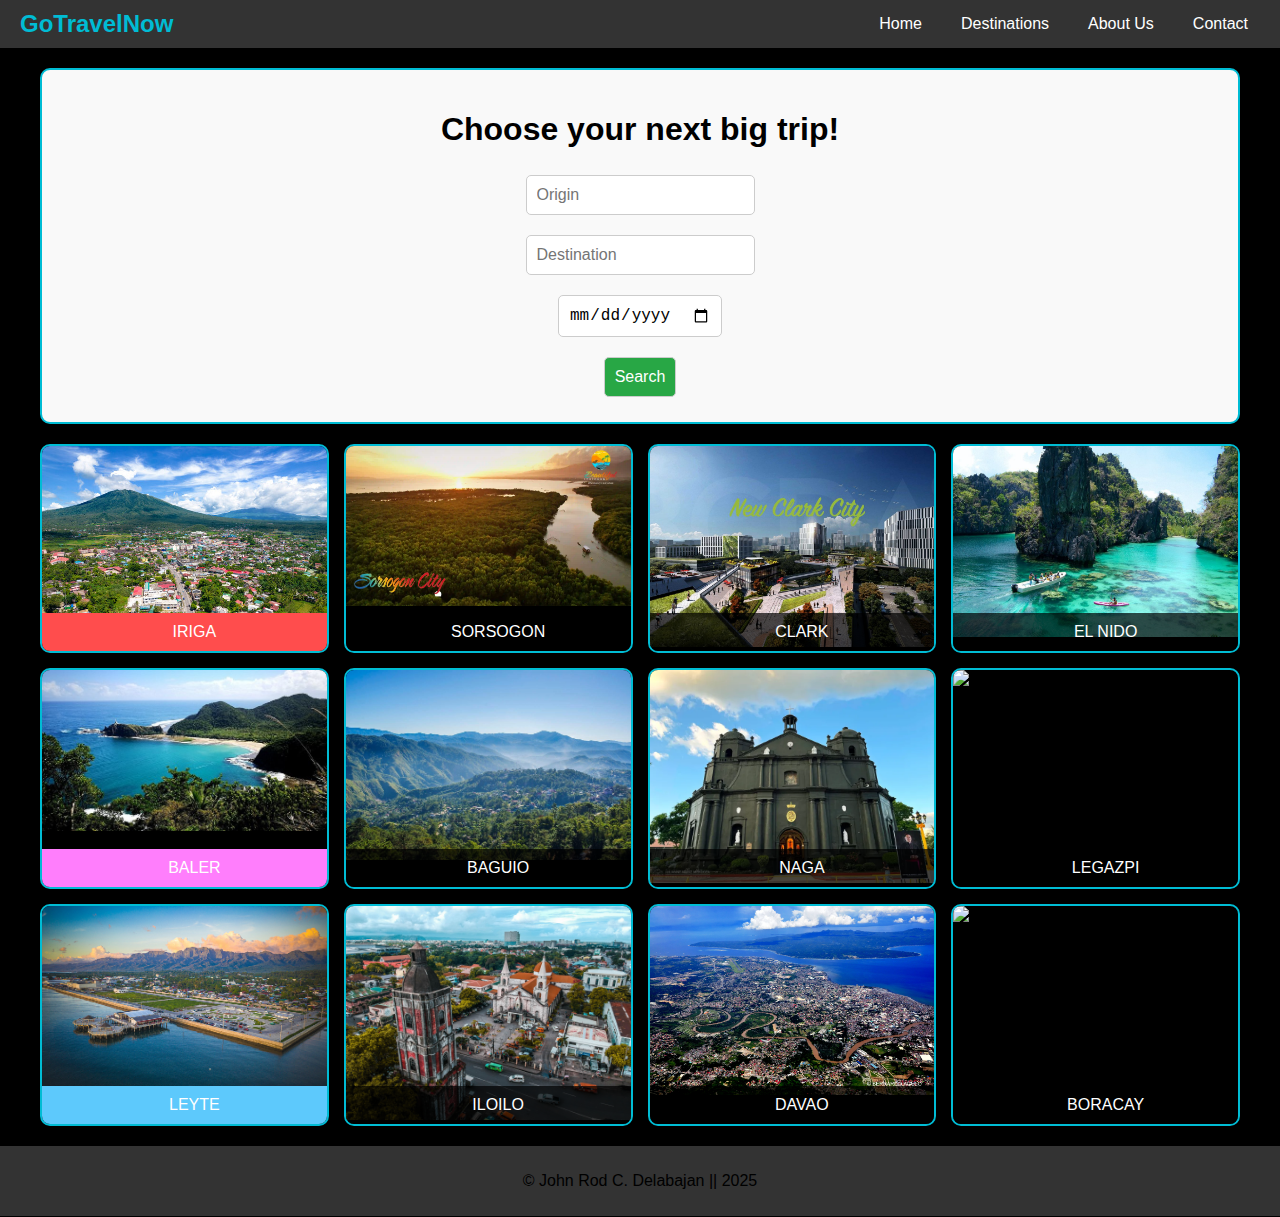
==== index.html @ fa5685aa "Refactor(created the codes)" ====
<!DOCTYPE html>
<html lang="en">
<head>
  <meta charset="UTF-8">
  <meta name="viewport" content="width=device-width, initial-scale=1.0">
  <title>Travel Layout</title>
  <link rel="stylesheet" href="./assets/css/style.css">
</head>
<body>
  <nav class="navbar">
    <div class="logo">GoTravelNow</div>
    <ul class="nav-links">
      <li><a href="#home">Home</a></li>
      <li><a href="#destinations">Destinations</a></li>
      <li><a href="#about">About Us</a></li>
      <li><a href="#contact">Contact</a></li>
    </ul>
  </nav>
  <div class="container">
    <div class="header">
      <h1>Choose your next big trip!</h1>
      <div class="search">
        <input type="text" placeholder="Origin">
        <input type="text" placeholder="Destination">
        <input type="date">
        <a href="./pages/page1/index.html">
            <button>Search</button>
        </a>
      </div>
    </div>
    <div class="grid">
      <div class="card featured">
        <img src="./assets/img/iriga.jpg" alt="Iriga">
        <div class="label">IRIGA</div>
      </div>
      <div class="card">
        <img src="./assets/img/sorsogon.webp" alt="Sorsogon">
        <div class="label">SORSOGON</div>
      </div>
      <div class="card">
        <img src="./assets/img/clark.jpg" alt="Clark">
        <div class="label">CLARK</div>
      </div>
      <div class="card">
        <img src="./assets/img/elnido.jpeg" alt="El Nido">
        <div class="label"> EL NIDO</div>
      </div>
      <div class="card popular">
        <img src="./assets/img/baler.jpg" alt="Baler">
        <div class="label">BALER</div>
      </div>
      <div class="card">
        <img src="./assets/img/baguio.jpg" alt="Baguio">
        <div class="label">BAGUIO</div>
      </div>
      <div class="card">
        <img src="./assets/img/naga.webp" alt="Naga">
        <div class="label">NAGA</div>
      </div>
      <div class="card">
        <img src="./assets/img/legazpi.jpg" alt="Legazpi">
        <div class="label">LEGAZPI</div>
      </div>
      <div class="card new">
        <img src="./assets/img/leyte.jpg" alt="Leyte">
        <div class="label">LEYTE</div>
      </div>
      <div class="card">
        <img src="./assets/img/iloilo.jpg" alt="Iloilo">
        <div class="label">ILOILO</div>
      </div>
      <div class="card">
        <img src="./assets/img/davao.jpg" alt="Davao">
        <div class="label">DAVAO</div>
      </div>
      <div class="card">
        <img src="./assets/img/boracay.jpg" alt="Boracay">
        <div class="label">BORACAY</div>
      </div>
    </div>
  </div>
  <footer class="footer">
    <div class="copyright">
        <p>&copy; John Rod C. Delabajan || 2025</p>
    </div>
  </footer>
  <script src="./assets/js/script.js"></script>
</body>
</html>
---- assets/css/style.css ----
body {
    font-family: Arial, sans-serif;
    margin: 0;
    padding: 0;
    background-color: #000000;
  }
  
  .container {
    max-width: 1200px;
    margin: 0 auto;
    padding: 20px;
  }
  
  .header {
    border: 2px solid #00bcd4; /* Border */
    border-radius: 10px; /* Rounded corners */
    padding: 20px; /* Spacing */
    background-color: #f9f9f9; /* Light background */
    box-shadow: 0 4px 6px rgba(0, 0, 0, 0.1); /* Subtle shadow */
    text-align: center;
    margin-bottom: 20px;
  }

  .header .search {
    display: flex;
    flex-direction: column;
    align-items: center;
    gap: 10px;
  }

  .search input, .search button {
    padding: 10px;
    font-size: 16px;
    margin: 5px;
    border: 1px solid #ccc;
    border-radius: 5px;
  }
  
  .search button {
    background-color: #28a745;
    color: white;
    cursor: pointer;
  }
  
  
  
  /* Navbar Styles */
  .navbar {
      display: flex;
      justify-content: space-between;
      align-items: center;
      background-color: #333;
      color: white;
      padding: 10px 20px;
    }
    
    .navbar .logo {
      font-size: 24px;
      font-weight: bold;
      color: #00bcd4;
    }
    
    .nav-links {
      list-style: none;
      display: flex;
      gap: 15px;
      margin: 0;
      padding: 0;
    }
    
    .nav-links li {
      position: relative;
    }
    
    .nav-links a {
      text-decoration: none;
      color: white;
      font-size: 16px;
      padding: 8px 12px;
      transition: color 0.3s ease;
    }
    
    .nav-links a:hover {
      color: #00bcd4;
    }

    .nav-button:hover {
      background-color: #1e7e34;
    }
    
  
  .grid {
    display: grid;
    grid-template-columns: repeat(auto-fit, minmax(250px, 1fr));
    gap: 15px;
  }
  
  .card {
    position: relative;
    overflow: hidden;
    border-radius: 10px;
    cursor: pointer;
    border: 2px solid #00bcd4;
  }
  
  .card img {
    width: 100%;
    height: auto;
    transition: transform 0.5s ease;
  }
  
  .card:hover img {
    transform: scale(1.1);
  }
  
  .card .label {
    position: absolute;
    bottom: 0;
    background: rgba(0, 0, 0, 0.7);
    color: white;
    width: 100%;
    padding: 10px;
    text-align: center;
    font-size: 16px;
  }

  .footer {
    background: #333;
    padding: 10px 20px;
    text-align: center;
    transition: background-color 0.3s ease, color 0.3s ease;
}

.footer:hover {
    background-color: #00bcd4;
}
  
  .featured .label {
    background: #ff4d4d;
  }
  
  .popular .label {
    background: #ff7efc;
  }
  
  .new .label {
    background: #5dc9fc;
  }
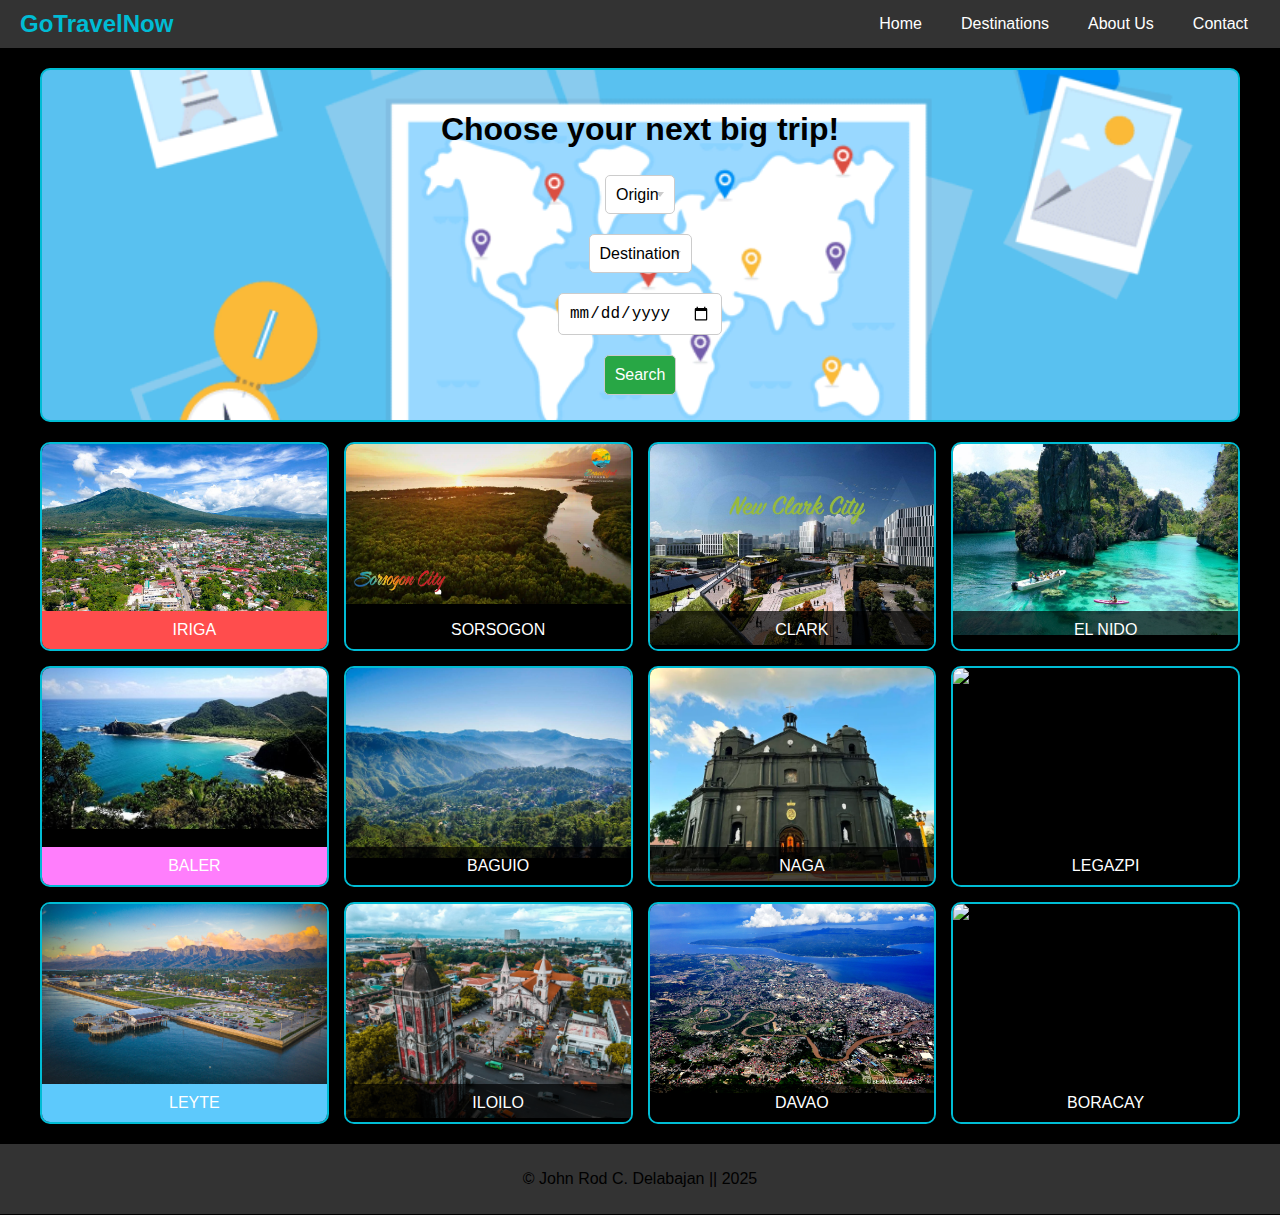
==== commit 9496f6ad: "Refactor(edit the code)" ====
--- a/index.html
+++ b/index.html
@@ -20,11 +20,26 @@
     <div class="header">
       <h1>Choose your next big trip!</h1>
       <div class="search">
-        <input type="text" placeholder="Origin">
-        <input type="text" placeholder="Destination">
+        <!-- Origin Dropdown -->
+        <select>
+          <option value="" disabled selected>Origin</option>
+          <option value="Manila">Manila</option>
+        </select>
+
+        <!-- Destination Dropdown -->
+        <select>
+          <option value="" disabled selected>Destination</option>
+          <option value="Boracay">Boracay</option>
+          <option value="El Nido">El Nido</option>
+          <!-- Add more options as needed -->
+        </select>
+
+        <!-- Date Picker -->
         <input type="date">
+
+        <!-- Search Button -->
         <a href="./pages/page1/index.html">
-            <button>Search</button>
+          <button>Search</button>
         </a>
       </div>
     </div>
@@ -43,7 +58,7 @@
       </div>
       <div class="card">
         <img src="./assets/img/elnido.jpeg" alt="El Nido">
-        <div class="label"> EL NIDO</div>
+        <div class="label">EL NIDO</div>
       </div>
       <div class="card popular">
         <img src="./assets/img/baler.jpg" alt="Baler">
--- a/assets/css/style.css
+++ b/assets/css/style.css
@@ -1,149 +1,168 @@
+* {
+  scroll-behavior: smooth;
+}
+
 body {
-    font-family: Arial, sans-serif;
-    margin: 0;
-    padding: 0;
-    background-color: #000000;
-  }
-  
-  .container {
-    max-width: 1200px;
-    margin: 0 auto;
-    padding: 20px;
-  }
-  
-  .header {
-    border: 2px solid #00bcd4; /* Border */
-    border-radius: 10px; /* Rounded corners */
-    padding: 20px; /* Spacing */
-    background-color: #f9f9f9; /* Light background */
-    box-shadow: 0 4px 6px rgba(0, 0, 0, 0.1); /* Subtle shadow */
-    text-align: center;
-    margin-bottom: 20px;
-  }
+  font-family: Arial, sans-serif;
+  margin: 0;
+  padding: 0;
+  background-color: #000000;
+}
 
-  .header .search {
-    display: flex;
-    flex-direction: column;
-    align-items: center;
-    gap: 10px;
-  }
+.container {
+  max-width: 1200px;
+  margin: 0 auto;
+  padding: 20px;
+}
 
-  .search input, .search button {
-    padding: 10px;
-    font-size: 16px;
-    margin: 5px;
-    border: 1px solid #ccc;
-    border-radius: 5px;
-  }
-  
-  .search button {
-    background-color: #28a745;
-    color: white;
-    cursor: pointer;
-  }
-  
-  
-  
-  /* Navbar Styles */
-  .navbar {
-      display: flex;
-      justify-content: space-between;
-      align-items: center;
-      background-color: #333;
-      color: white;
-      padding: 10px 20px;
-    }
-    
-    .navbar .logo {
-      font-size: 24px;
-      font-weight: bold;
-      color: #00bcd4;
-    }
-    
-    .nav-links {
-      list-style: none;
-      display: flex;
-      gap: 15px;
-      margin: 0;
-      padding: 0;
-    }
-    
-    .nav-links li {
-      position: relative;
-    }
-    
-    .nav-links a {
-      text-decoration: none;
-      color: white;
-      font-size: 16px;
-      padding: 8px 12px;
-      transition: color 0.3s ease;
-    }
-    
-    .nav-links a:hover {
-      color: #00bcd4;
-    }
+.header {
+  border: 2px solid #00bcd4; /* Border */
+  border-radius: 10px; /* Rounded corners */
+  padding: 20px; /* Spacing */
+  background-image: url('../img/bg.gif'); /* Path to your background image */
+  background-size: cover; /* Ensure the image covers the entire header */
+  background-position: center center; /* Center the image */
+  background-repeat: no-repeat; /* Prevent the image from repeating */
+  box-shadow: 0 4px 6px rgba(0, 0, 0, 0.1); /* Subtle shadow */
+  text-align: center;
+  margin-bottom: 20px;
+}
 
-    .nav-button:hover {
-      background-color: #1e7e34;
-    }
-    
-  
-  .grid {
-    display: grid;
-    grid-template-columns: repeat(auto-fit, minmax(250px, 1fr));
-    gap: 15px;
-  }
-  
-  .card {
-    position: relative;
-    overflow: hidden;
-    border-radius: 10px;
-    cursor: pointer;
-    border: 2px solid #00bcd4;
-  }
-  
-  .card img {
-    width: 100%;
-    height: auto;
-    transition: transform 0.5s ease;
-  }
-  
-  .card:hover img {
-    transform: scale(1.1);
-  }
-  
-  .card .label {
-    position: absolute;
-    bottom: 0;
-    background: rgba(0, 0, 0, 0.7);
-    color: white;
-    width: 100%;
-    padding: 10px;
-    text-align: center;
-    font-size: 16px;
-  }
+.header .search {
+  display: flex;
+  flex-direction: column;
+  align-items: center;
+  gap: 10px;
+}
 
-  .footer {
-    background: #333;
-    padding: 10px 20px;
-    text-align: center;
-    transition: background-color 0.3s ease, color 0.3s ease;
+.search select, .search input, .search button {
+  padding: 10px;
+  font-size: 16px;
+  margin: 5px;
+  border: 1px solid #ccc;
+  border-radius: 5px;
+}
+
+.search select {
+  -webkit-appearance: none; /* Remove default dropdown style in some browsers */
+  -moz-appearance: none;
+  appearance: none;
+  background-color: #fff;
+  background-image: url('data:image/svg+xml,%3Csvg xmlns="http://www.w3.org/2000/svg" viewBox="0 0 8 5"%3E%3Cpolygon points="0,0 8,0 4,5" fill="%23ccc"/%3E%3C/svg%3E');
+  background-position: right 10px center;
+  background-repeat: no-repeat;
+  background-size: 8px 5px;
+}
+
+.search select:focus, .search button:focus {
+  outline: none;
+  border-color: #00bcd4;
+}
+
+.search button {
+  background-color: #28a745;
+  color: white;
+  cursor: pointer;
+}
+
+/* Navbar Styles */
+.navbar {
+  display: flex;
+  justify-content: space-between;
+  align-items: center;
+  background-color: #333;
+  color: white;
+  padding: 10px 20px;
+}
+
+.navbar .logo {
+  font-size: 24px;
+  font-weight: bold;
+  color: #00bcd4;
+}
+
+.nav-links {
+  list-style: none;
+  display: flex;
+  gap: 15px;
+  margin: 0;
+  padding: 0;
+}
+
+.nav-links li {
+  position: relative;
+}
+
+.nav-links a {
+  text-decoration: none;
+  color: white;
+  font-size: 16px;
+  padding: 8px 12px;
+  transition: color 0.3s ease;
+}
+
+.nav-links a:hover {
+  color: #00bcd4;
+}
+
+.nav-button:hover {
+  background-color: #1e7e34;
+}
+
+.grid {
+  display: grid;
+  grid-template-columns: repeat(auto-fit, minmax(250px, 1fr));
+  gap: 15px;
+}
+
+.card {
+  position: relative;
+  overflow: hidden;
+  border-radius: 10px;
+  cursor: pointer;
+  border: 2px solid #00bcd4;
+}
+
+.card img {
+  width: 100%;
+  height: auto;
+  transition: transform 0.5s ease;
+}
+
+.card:hover img {
+  transform: scale(1.1);
+}
+
+.card .label {
+  position: absolute;
+  bottom: 0;
+  background: rgba(0, 0, 0, 0.7);
+  color: white;
+  width: 100%;
+  padding: 10px;
+  text-align: center;
+  font-size: 16px;
+}
+
+.footer {
+  background: #333;
+  padding: 10px 20px;
+  text-align: center;
+  transition: background-color 0.3s ease, color 0.3s ease;
 }
 
 .footer:hover {
-    background-color: #00bcd4;
+  background-color: #00bcd4;
 }
-  
-  .featured .label {
-    background: #ff4d4d;
-  }
-  
-  .popular .label {
-    background: #ff7efc;
-  }
-  
-  .new .label {
-    background: #5dc9fc;
-  }
-  +
+.featured .label {
+  background: #ff4d4d;
+}
+
+.popular .label {
+  background: #ff7efc;
+}
+
+.new .label {
+  background: #5dc9fc;
+}
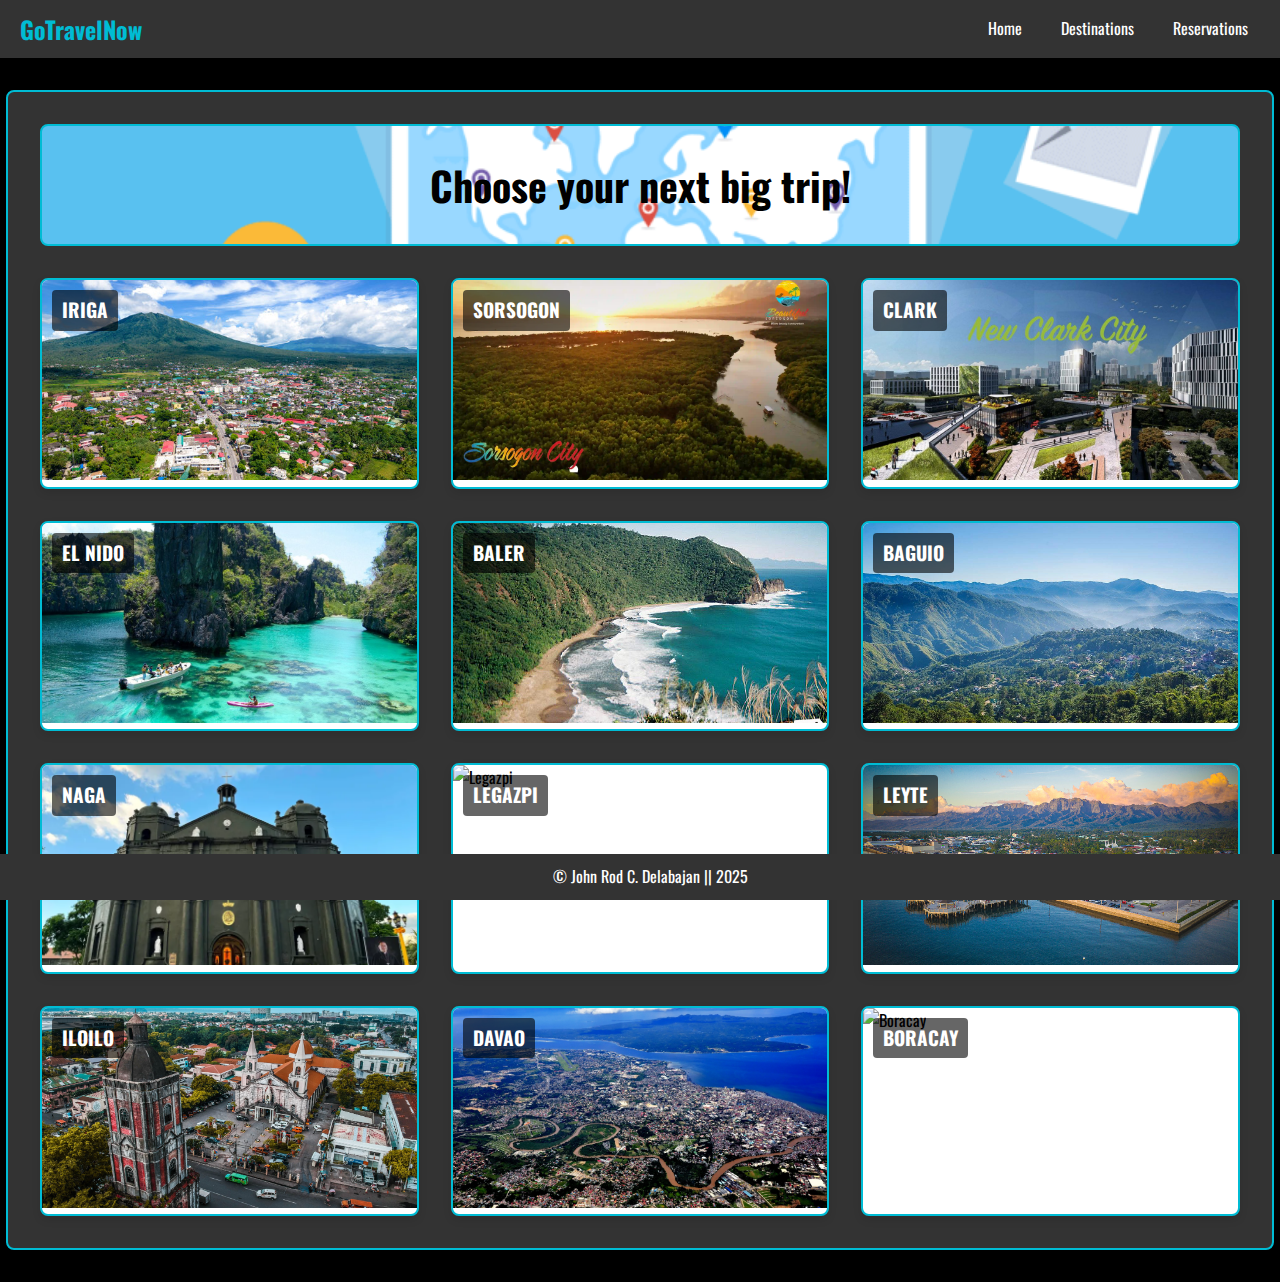
==== commit 3272ec56: "refactor: Enhance user experience with hover effects on cards and smooth scrolling for navigation li" ====
--- a/index.html
+++ b/index.html
@@ -3,102 +3,125 @@
 <head>
   <meta charset="UTF-8">
   <meta name="viewport" content="width=device-width, initial-scale=1.0">
+  <link rel="preconnect" href="https://fonts.googleapis.com">
+  <link rel="preconnect" href="https://fonts.gstatic.com" crossorigin>
+  <link href="https://fonts.googleapis.com/css2?family=Oswald:wght@200..700&display=swap" rel="stylesheet">
   <title>Travel Layout</title>
   <link rel="stylesheet" href="./assets/css/style.css">
 </head>
 <body>
+  <!-- Navbar Section -->
   <nav class="navbar">
     <div class="logo">GoTravelNow</div>
     <ul class="nav-links">
-      <li><a href="#home">Home</a></li>
+      <li><a href="./index.html">Home</a></li>
       <li><a href="#destinations">Destinations</a></li>
-      <li><a href="#about">About Us</a></li>
-      <li><a href="#contact">Contact</a></li>
+      <li><a href="./pages/page1/index.html">Reservations</a></li>
     </ul>
   </nav>
+
+  <!-- Main Content Section -->
   <div class="container">
+    <!-- Header Section -->
     <div class="header">
       <h1>Choose your next big trip!</h1>
-      <div class="search">
-        <!-- Origin Dropdown -->
-        <select>
-          <option value="" disabled selected>Origin</option>
-          <option value="Manila">Manila</option>
-        </select>
+    </div>
 
-        <!-- Destination Dropdown -->
-        <select>
-          <option value="" disabled selected>Destination</option>
-          <option value="Boracay">Boracay</option>
-          <option value="El Nido">El Nido</option>
-          <!-- Add more options as needed -->
-        </select>
-
-        <!-- Date Picker -->
-        <input type="date">
-
-        <!-- Search Button -->
-        <a href="./pages/page1/index.html">
-          <button>Search</button>
-        </a>
-      </div>
-    </div>
+    <!-- Grid Section for Destination Cards -->
     <div class="grid">
-      <div class="card featured">
+      <!-- Card for Iriga -->
+      <div class="card">
         <img src="./assets/img/iriga.jpg" alt="Iriga">
         <div class="label">IRIGA</div>
+        <div class="overlay">Visit Iriga, the heart of Bicol!</div>
       </div>
+
+      <!-- Card for Sorsogon -->
       <div class="card">
         <img src="./assets/img/sorsogon.webp" alt="Sorsogon">
         <div class="label">SORSOGON</div>
+        <div class="overlay">Discover Sorsogon's hidden beaches!</div>
       </div>
+
+      <!-- Card for Clark -->
       <div class="card">
         <img src="./assets/img/clark.jpg" alt="Clark">
         <div class="label">CLARK</div>
+        <div class="overlay">Explore Clark’s urban lifestyle!</div>
       </div>
+
+      <!-- Card for El Nido -->
       <div class="card">
         <img src="./assets/img/elnido.jpeg" alt="El Nido">
         <div class="label">EL NIDO</div>
+        <div class="overlay">El Nido’s crystal waters await!</div>
       </div>
-      <div class="card popular">
+
+      <!-- Card for Baler -->
+      <div class="card">
         <img src="./assets/img/baler.jpg" alt="Baler">
         <div class="label">BALER</div>
+        <div class="overlay">Catch the waves in Baler!</div>
       </div>
+
+      <!-- Card for Baguio -->
       <div class="card">
         <img src="./assets/img/baguio.jpg" alt="Baguio">
         <div class="label">BAGUIO</div>
+        <div class="overlay">Feel the cold breeze of Baguio!</div>
       </div>
+
+      <!-- Card for Naga -->
       <div class="card">
         <img src="./assets/img/naga.webp" alt="Naga">
         <div class="label">NAGA</div>
+        <div class="overlay">Experience Naga's vibrant culture!</div>
       </div>
+
+      <!-- Card for Legazpi -->
       <div class="card">
         <img src="./assets/img/legazpi.jpg" alt="Legazpi">
         <div class="label">LEGAZPI</div>
+        <div class="overlay">See the majestic Mayon Volcano!</div>
       </div>
-      <div class="card new">
+
+      <!-- Card for Leyte -->
+      <div class="card">
         <img src="./assets/img/leyte.jpg" alt="Leyte">
         <div class="label">LEYTE</div>
+        <div class="overlay">History and nature in Leyte!</div>
       </div>
+
+      <!-- Card for Iloilo -->
       <div class="card">
         <img src="./assets/img/iloilo.jpg" alt="Iloilo">
         <div class="label">ILOILO</div>
+        <div class="overlay">Visit the heart of the Philippines!</div>
       </div>
+
+      <!-- Card for Davao -->
       <div class="card">
         <img src="./assets/img/davao.jpg" alt="Davao">
         <div class="label">DAVAO</div>
+        <div class="overlay">Taste the King of Fruits in Davao!</div>
       </div>
+
+      <!-- Card for Boracay -->
       <div class="card">
         <img src="./assets/img/boracay.jpg" alt="Boracay">
         <div class="label">BORACAY</div>
+        <div class="overlay">Relax on Boracay’s white sands!</div>
       </div>
     </div>
   </div>
+
+  <!-- Footer Section -->
   <footer class="footer">
     <div class="copyright">
-        <p>&copy; John Rod C. Delabajan || 2025</p>
+      <p>&copy; John Rod C. Delabajan || 2025</p>
     </div>
   </footer>
+
   <script src="./assets/js/script.js"></script>
 </body>
 </html>
--- a/assets/css/style.css
+++ b/assets/css/style.css
@@ -1,71 +1,13 @@
-* {
-  scroll-behavior: smooth;
-}
-
+/* General Styling */
 body {
-  font-family: Arial, sans-serif;
+  font-family: "Oswald", serif;
+  line-height: 1.6;
   margin: 0;
   padding: 0;
   background-color: #000000;
 }
 
-.container {
-  max-width: 1200px;
-  margin: 0 auto;
-  padding: 20px;
-}
-
-.header {
-  border: 2px solid #00bcd4; /* Border */
-  border-radius: 10px; /* Rounded corners */
-  padding: 20px; /* Spacing */
-  background-image: url('../img/bg.gif'); /* Path to your background image */
-  background-size: cover; /* Ensure the image covers the entire header */
-  background-position: center center; /* Center the image */
-  background-repeat: no-repeat; /* Prevent the image from repeating */
-  box-shadow: 0 4px 6px rgba(0, 0, 0, 0.1); /* Subtle shadow */
-  text-align: center;
-  margin-bottom: 20px;
-}
-
-.header .search {
-  display: flex;
-  flex-direction: column;
-  align-items: center;
-  gap: 10px;
-}
-
-.search select, .search input, .search button {
-  padding: 10px;
-  font-size: 16px;
-  margin: 5px;
-  border: 1px solid #ccc;
-  border-radius: 5px;
-}
-
-.search select {
-  -webkit-appearance: none; /* Remove default dropdown style in some browsers */
-  -moz-appearance: none;
-  appearance: none;
-  background-color: #fff;
-  background-image: url('data:image/svg+xml,%3Csvg xmlns="http://www.w3.org/2000/svg" viewBox="0 0 8 5"%3E%3Cpolygon points="0,0 8,0 4,5" fill="%23ccc"/%3E%3C/svg%3E');
-  background-position: right 10px center;
-  background-repeat: no-repeat;
-  background-size: 8px 5px;
-}
-
-.search select:focus, .search button:focus {
-  outline: none;
-  border-color: #00bcd4;
-}
-
-.search button {
-  background-color: #28a745;
-  color: white;
-  cursor: pointer;
-}
-
-/* Navbar Styles */
+/* Navbar Styling */
 .navbar {
   display: flex;
   justify-content: space-between;
@@ -79,6 +21,11 @@
   font-size: 24px;
   font-weight: bold;
   color: #00bcd4;
+  transition: text-shadow 0.3s ease;
+}
+
+.navbar .logo:hover {
+  text-shadow: 0 0 10px #00bcd4, 0 0 20px #00bcd4, 0 0 30px #00bcd4, 0 0 40px #00bcd4;
 }
 
 .nav-links {
@@ -105,64 +52,136 @@
   color: #00bcd4;
 }
 
-.nav-button:hover {
-  background-color: #1e7e34;
+/* Container & Header Styling */
+.container {
+  max-width: 1200px;
+  margin: 0 auto;
+  padding: 2rem;
+  border: 2px solid #00bcd4;
+  border-radius: 8px;
+  background-color: #333;
+  margin-top: 2rem;
+  margin-bottom: 2rem;
 }
 
+.header {
+  text-align: center;
+  margin-bottom: 2rem;
+  border: 2px solid #00bcd4;
+  border-radius: 8px;
+  background-image: url('../img/bg.gif');
+  background-position: center;
+  background-repeat: no-repeat;
+  background-size: cover;
+}
+
+.header h1 {
+  font-size: 2.5rem;
+  color: #000000;
+}
+
+/* Search Bar Styling */
+.search {
+  display: flex;
+  justify-content: center;
+  gap: 1rem;
+  margin-top: 1rem;
+}
+
+.search select {
+  padding: 0.5rem;
+  font-size: 1rem;
+  border-radius: 4px;
+  border: 1px solid #ccc;
+}
+
+.search button {
+  padding: 0.5rem 1rem;
+  background-color: #000000;
+  color: white;
+  border: none;
+  border-radius: 4px;
+  cursor: pointer;
+}
+
+.search button:hover {
+  background-color: #008c9e;
+}
+
+/* Cards Layout Styling */
 .grid {
   display: grid;
-  grid-template-columns: repeat(auto-fit, minmax(250px, 1fr));
-  gap: 15px;
+  grid-template-columns: repeat(auto-fill, minmax(300px, 1fr));
+  gap: 2rem;
+  margin-top: 2rem;
 }
 
 .card {
   position: relative;
+  background-color: #fff;
+  border-radius: 8px;
+  box-shadow: 0 4px 8px rgba(0, 0, 0, 0.1);
   overflow: hidden;
-  border-radius: 10px;
-  cursor: pointer;
+  transition: transform 0.3s ease-in-out;
   border: 2px solid #00bcd4;
+}
+
+.card:hover {
+  transform: scale(1.05);
 }
 
 .card img {
   width: 100%;
-  height: auto;
-  transition: transform 0.5s ease;
-}
-
-.card:hover img {
-  transform: scale(1.1);
+  height: 200px;
+  object-fit: cover;
 }
 
 .card .label {
   position: absolute;
-  bottom: 0;
-  background: rgba(0, 0, 0, 0.7);
+  top: 10px;
+  left: 10px;
+  background-color: rgba(0, 0, 0, 0.6);
   color: white;
-  width: 100%;
-  padding: 10px;
-  text-align: center;
-  font-size: 16px;
+  padding: 5px 10px;
+  font-size: 1.2rem;
+  font-weight: bold;
+  border-radius: 4px;
 }
 
+.card .overlay {
+  position: absolute;
+  bottom: 0;
+  left: 0;
+  width: 100%;
+  background-color: rgba(0, 0, 0, 0.7);
+  color: white;
+  padding: 10px;
+  font-size: 1rem;
+  transition: opacity 0.3s ease-in-out;
+  opacity: 0;
+  text-align: center;
+}
+
+.card:hover .overlay {
+  opacity: 1;
+}
+
+/* Footer Styling */
 .footer {
-  background: #333;
-  padding: 10px 20px;
+  background-color: #333;
+  color: white;
   text-align: center;
-  transition: background-color 0.3s ease, color 0.3s ease;
+  padding: 10px;
+  bottom: 0;
+  left: 0;
+  position: fixed;
+  width: 100%;
+}
+
+.footer p {
+  margin: 0;
 }
 
 .footer:hover {
   background-color: #00bcd4;
 }
-
-.featured .label {
-  background: #ff4d4d;
-}
-
-.popular .label {
-  background: #ff7efc;
-}
-
-.new .label {
-  background: #5dc9fc;
-}
